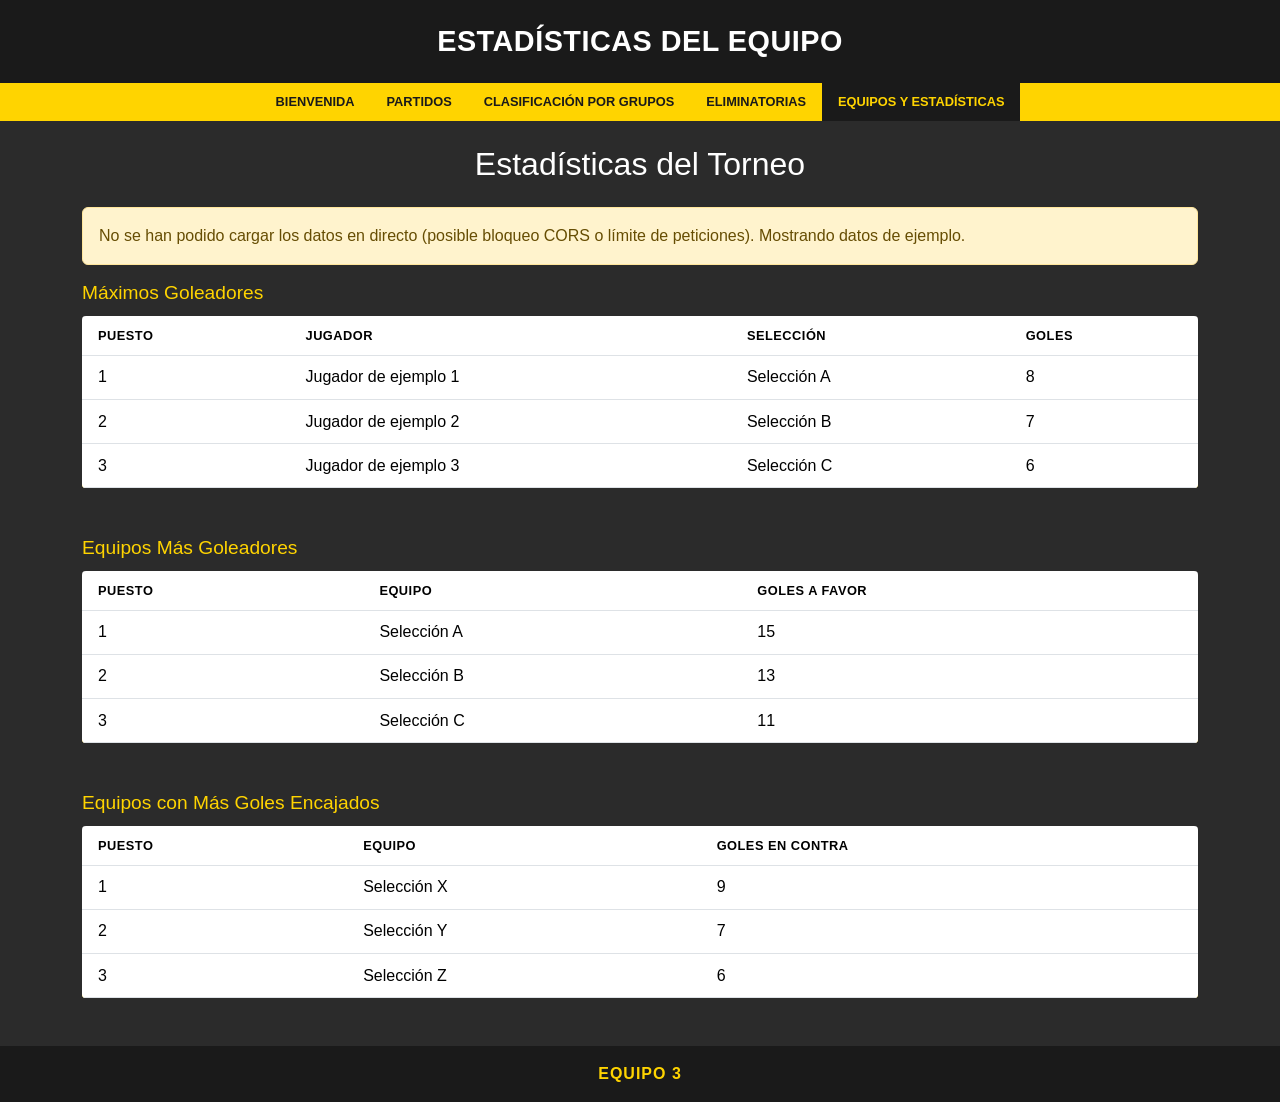
==== index.html @ 0c59fb2e "Add index.html" ====
<!DOCTYPE html>
<html lang="es">
<head>
  <meta charset="UTF-8">
  <meta name="viewport" content="width=device-width, initial-scale=1.0">
  <title>Estadísticas del Torneo | Full Stack FC</title>

  <!-- Bootstrap 5 -->
  <link href="https://cdn.jsdelivr.net/npm/bootstrap@5.3.3/dist/css/bootstrap.min.css" rel="stylesheet">
  <link rel="stylesheet" href="teamStatistics.css">
</head>
<body>

  <!-- Cabecera -->
  <header class="header-negro text-center py-4">
    <h1 class="fw-bold m-0">ESTADÍSTICAS DEL EQUIPO</h1>
  </header>

  <!-- Navegación -->
  <nav class="nav-amarilla">
    <ul class="nav justify-content-center flex-wrap">
      <li class="nav-item"><a class="nav-link" href="#">BIENVENIDA</a></li>
      <li class="nav-item"><a class="nav-link" href="#">PARTIDOS</a></li>
      <li class="nav-item"><a class="nav-link" href="#">CLASIFICACIÓN POR GRUPOS</a></li>
      <li class="nav-item"><a class="nav-link" href="#">ELIMINATORIAS</a></li>
      <li class="nav-item"><a class="nav-link active" href="#">EQUIPOS Y ESTADÍSTICAS</a></li>
    </ul>
  </nav>

  <main class="container my-4">

    <h2 class="titulo-seccion text-center mb-4">Estadísticas del Torneo</h2>

    <!-- Mensaje de estado / error -->
    <div id="mensaje-estado" class="alert alert-warning d-none" role="alert"></div>

    <!-- Máximos Goleadores -->
    <section class="mb-5">
      <h3 class="subtitulo"> Máximos Goleadores</h3>
      <div class="table-responsive">
        <table class="table tabla-estadisticas mb-0">
          <thead>
            <tr>
              <th>Puesto</th>
              <th>Jugador</th>
              <th>Selección</th>
              <th>Goles</th>
            </tr>
          </thead>
          <tbody id="tabla-goleadores">
            <!-- Filas generadas por JS -->
          </tbody>
        </table>
      </div>
    </section>

    <!-- Equipos Más Goleadores -->
    <section class="mb-5">
      <h3 class="subtitulo"> Equipos Más Goleadores</h3>
      <div class="table-responsive">
        <table class="table tabla-estadisticas mb-0">
          <thead>
            <tr>
              <th>Puesto</th>
              <th>Equipo</th>
              <th>Goles a favor</th>
            </tr>
          </thead>
          <tbody id="tabla-equipos-goleadores">
            <!-- Filas generadas por JS -->
          </tbody>
        </table>
      </div>
    </section>

    <!-- Equipos con Más Goles Encajados -->
    <section class="mb-5">
      <h3 class="subtitulo"> Equipos con Más Goles Encajados</h3>
      <div class="table-responsive">
        <table class="table tabla-estadisticas mb-0">
          <thead>
            <tr>
              <th>Puesto</th>
              <th>Equipo</th>
              <th>Goles en contra</th>
            </tr>
          </thead>
          <tbody id="tabla-equipos-encajados">
            <!-- Filas generadas por JS -->
          </tbody>
        </table>
      </div>
    </section>

  </main>

  <!-- Pie -->
  <footer class="footer-negro text-center py-3">
    EQUIPO 3
  </footer>

  <script src="teamStatistics.js"></script>
</body>
</html>
---- teamStatistics.css ----
:root {
  --negro: #1a1a1a;
  --amarillo: #ffd400;
  --gris-claro: #e0e0e0;
  --blanco: #ffffff;
}

body {
  background-color: #2b2b2b;
  font-family: 'Segoe UI', Arial, sans-serif;
  color: var(--blanco);
}

/* Cabecera */
.header-negro {
  background-color: var(--negro);
  color: var(--blanco);
}

.header-negro h1 {
  font-size: 1.8rem;
  letter-spacing: 0.5px;
}

/* Navegación */
.nav-amarilla {
  background-color: var(--amarillo);
}

.nav-amarilla .nav-link {
  color: var(--negro);
  font-weight: 700;
  font-size: 0.8rem;
  padding: 0.6rem 1rem;
}

.nav-amarilla .nav-link.active,
.nav-amarilla .nav-link:hover {
  background-color: var(--negro);
  color: var(--amarillo);
}

/* Título de sección */
.titulo-seccion {
  color: var(--blanco);
}

.subtitulo {
  color: var(--amarillo);
  font-size: 1.2rem;
  margin-bottom: 0.75rem;
}

/* Tabla de estadísticas */
.tabla-estadisticas {
  background-color: var(--blanco);
  color: var(--negro);
  border-radius: 4px;
  overflow: hidden;
}

.tabla-estadisticas thead {
  background-color: var(--negro);
  color: var(--blanco);
}

.tabla-estadisticas thead th {
  text-transform: uppercase;
  font-size: 0.8rem;
  letter-spacing: 0.5px;
}

.tabla-estadisticas tbody tr:nth-child(odd) {
  background-color: var(--amarillo);
}

.tabla-estadisticas tbody tr:nth-child(even) {
  background-color: var(--gris-claro);
}

.tabla-estadisticas td,
.tabla-estadisticas th {
  padding: 0.6rem 1rem;
  vertical-align: middle;
}

/* Pie */
.footer-negro {
  background-color: var(--negro);
  color: var(--amarillo);
  font-weight: 700;
  letter-spacing: 1px;
}
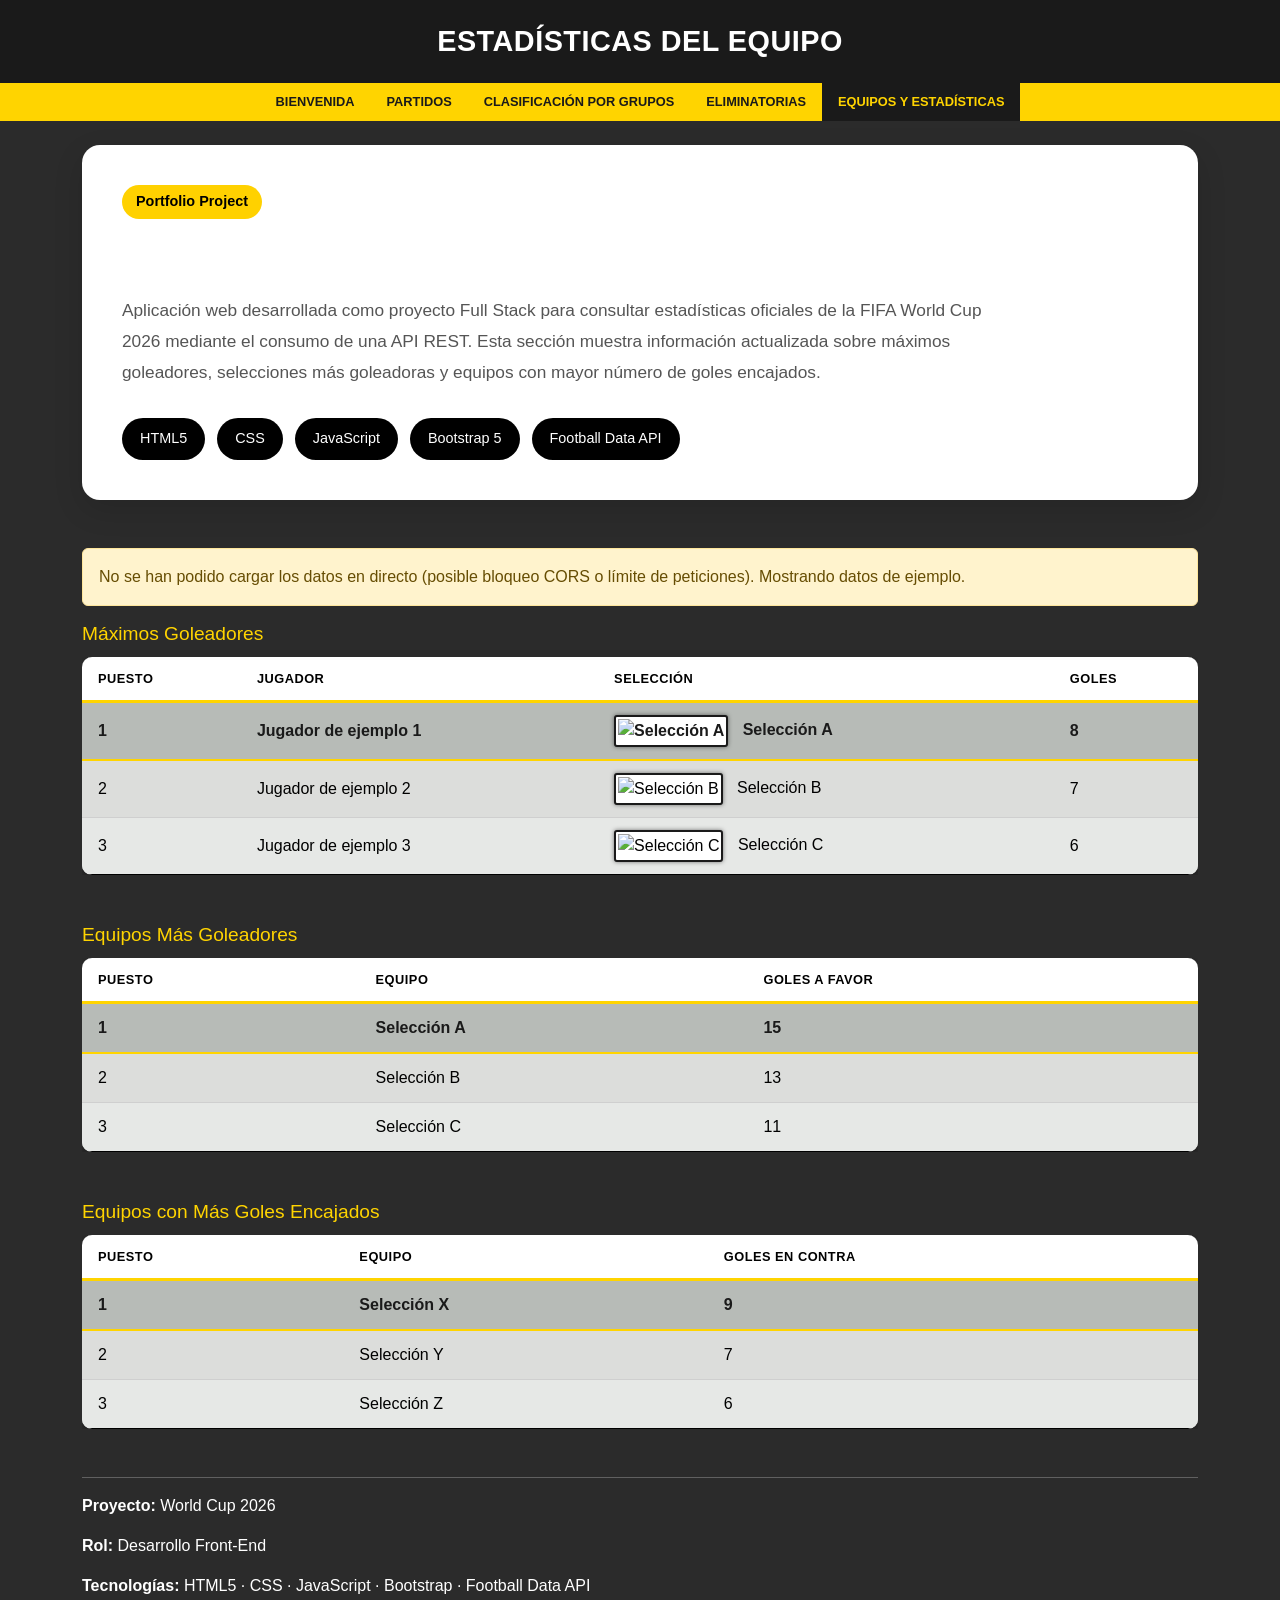
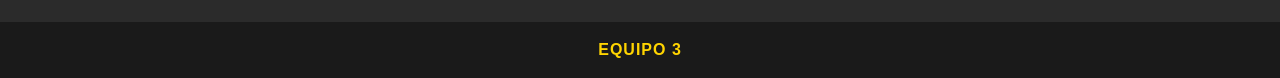
==== commit ed33cea2: "Añade sección de presentación del proyecto" ====
--- a/index.html
+++ b/index.html
@@ -29,8 +29,39 @@
 
   <main class="container my-4">
 
-    <h2 class="titulo-seccion text-center mb-4">Estadísticas del Torneo</h2>
+    <section class="project-intro mb-5">
 
+    <div class="project-card">
+
+        <span class="project-tag">Portfolio Project</span>
+
+        <h2>World Cup 2026 - Estadísticas del Torneo</h2>
+
+        <p class="project-description">
+
+            Aplicación web desarrollada como proyecto Full Stack para consultar
+            estadísticas oficiales de la FIFA World Cup 2026 mediante el consumo
+            de una API REST.
+
+            Esta sección muestra información actualizada sobre máximos goleadores,
+            selecciones más goleadoras y equipos con mayor número de goles
+            encajados.
+
+        </p>
+
+        <div class="tech-stack">
+
+            <span>HTML5</span>
+            <span>CSS</span>
+            <span>JavaScript</span>
+            <span>Bootstrap 5</span>
+            <span>Football Data API</span>
+
+        </div>
+
+    </div>
+
+</section>
     <!-- Mensaje de estado / error -->
     <div id="mensaje-estado" class="alert alert-warning d-none" role="alert"></div>
 
@@ -91,7 +122,30 @@
         </table>
       </div>
     </section>
+<section class="project-footer">
 
+    <hr>
+
+    <p>
+
+        <strong>Proyecto:</strong> World Cup 2026
+
+    </p>
+
+    <p>
+
+        <strong>Rol:</strong> Desarrollo Front-End
+
+    </p>
+
+    <p>
+
+        <strong>Tecnologías:</strong>
+        HTML5 · CSS · JavaScript · Bootstrap · Football Data API
+
+    </p>
+
+</section>
   </main>
 
   <!-- Pie -->
--- a/teamStatistics.css
+++ b/teamStatistics.css
@@ -1,7 +1,8 @@
 :root {
   --negro: #1a1a1a;
   --amarillo: #ffd400;
-  --gris-claro: #e0e0e0;
+  --gris-claro: #E6E8E6;
+  --gris-ganador: #c4c7c4;
   --blanco: #ffffff;
 }
 
@@ -53,11 +54,13 @@
 
 /* Tabla de estadísticas */
 .tabla-estadisticas {
-  background-color: var(--blanco);
+  background-color: var(--gris-claro);
   color: var(--negro);
-  border-radius: 4px;
+  border-radius: 10px;
   overflow: hidden;
-}
+  box-shadow: 0 4px 10px rgba(0,0,0,.25);
+}
+
 
 .tabla-estadisticas thead {
   background-color: var(--negro);
@@ -68,22 +71,47 @@
   text-transform: uppercase;
   font-size: 0.8rem;
   letter-spacing: 0.5px;
-}
-
-.tabla-estadisticas tbody tr:nth-child(odd) {
-  background-color: var(--amarillo);
-}
-
-.tabla-estadisticas tbody tr:nth-child(even) {
-  background-color: var(--gris-claro);
+  border-bottom: 3px solid var(--amarillo);
+}
+
+.tabla-estadisticas tbody tr:nth-child(odd) td {
+  background-color: #E6E8E6;
+}
+
+.tabla-estadisticas tbody tr:nth-child(even) td {
+  background-color: #DCDDDB;
+}
+
+.tabla-estadisticas tbody tr:hover {
+  background-color: #CFCFCD;
+  transition: background-color .2s ease;
+}
+.tabla-estadisticas tbody tr {
+    border-bottom: 1px solid #cfcfcf;
+}
+
+.tabla-estadisticas tbody tr:last-child {
+    border-bottom: none;
+}
+.tabla-estadisticas tbody tr:first-child {
+    font-weight: 700;
 }
 
 .tabla-estadisticas td,
 .tabla-estadisticas th {
-  padding: 0.6rem 1rem;
+  padding: 0.75rem 1rem;
   vertical-align: middle;
 }
-
+.tabla-estadisticas tbody tr:first-child,
+.tabla-estadisticas tbody tr:first-child td {
+  background-color: #bfc3bf !important;
+  font-weight: 700;
+}
+
+.tabla-estadisticas tbody tr:first-child td {
+  border-top: 2px solid var(--amarillo);
+  border-bottom: 2px solid var(--amarillo);
+}
 /* Pie */
 .footer-negro {
   background-color: var(--negro);
@@ -91,3 +119,109 @@
   font-weight: 700;
   letter-spacing: 1px;
 }
+.bandera {
+    width: 28px;
+    height: 20px;
+    margin-right: 10px;
+    vertical-align: middle;
+
+    /* marco más visible */
+    border: 2px solid #1a1a1a;
+    border-radius: 3px;
+
+    /* separación del fondo */
+    padding: 2px;
+    background-color: #ffffff;
+
+    /* efecto relieve */
+    box-shadow: 0 0 4px rgba(0,0,0,0.5);
+}
+.tabla-estadisticas tbody tr:first-child td {
+  background-color: #b7bbb7 !important;
+  color: #1a1a1a;
+}
+/*==============================
+    PRESENTACIÓN DEL PROYECTO
+===============================*/
+
+.project-card{
+
+    background:#ffffff;
+
+    border-radius:18px;
+
+    padding:40px;
+
+    box-shadow:0 10px 30px rgba(0,0,0,.12);
+
+    margin-bottom:40px;
+
+}
+
+.project-tag{
+
+    display:inline-block;
+
+    background:#FFD100;
+
+    color:#000;
+
+    font-weight:700;
+
+    padding:6px 14px;
+
+    border-radius:50px;
+
+    margin-bottom:18px;
+
+    font-size:.9rem;
+
+}
+
+.project-card h2{
+
+    font-size:2.1rem;
+
+    font-weight:700;
+
+    margin-bottom:18px;
+
+}
+
+.project-description{
+
+    color:#555;
+
+    font-size:1.08rem;
+
+    line-height:1.8;
+
+    max-width:900px;
+
+}
+
+.tech-stack{
+
+    margin-top:30px;
+
+    display:flex;
+
+    flex-wrap:wrap;
+
+    gap:12px;
+
+}
+
+.tech-stack span{
+
+    background:#000;
+
+    color:white;
+
+    padding:10px 18px;
+
+    border-radius:30px;
+
+    font-size:.9rem;
+
+}
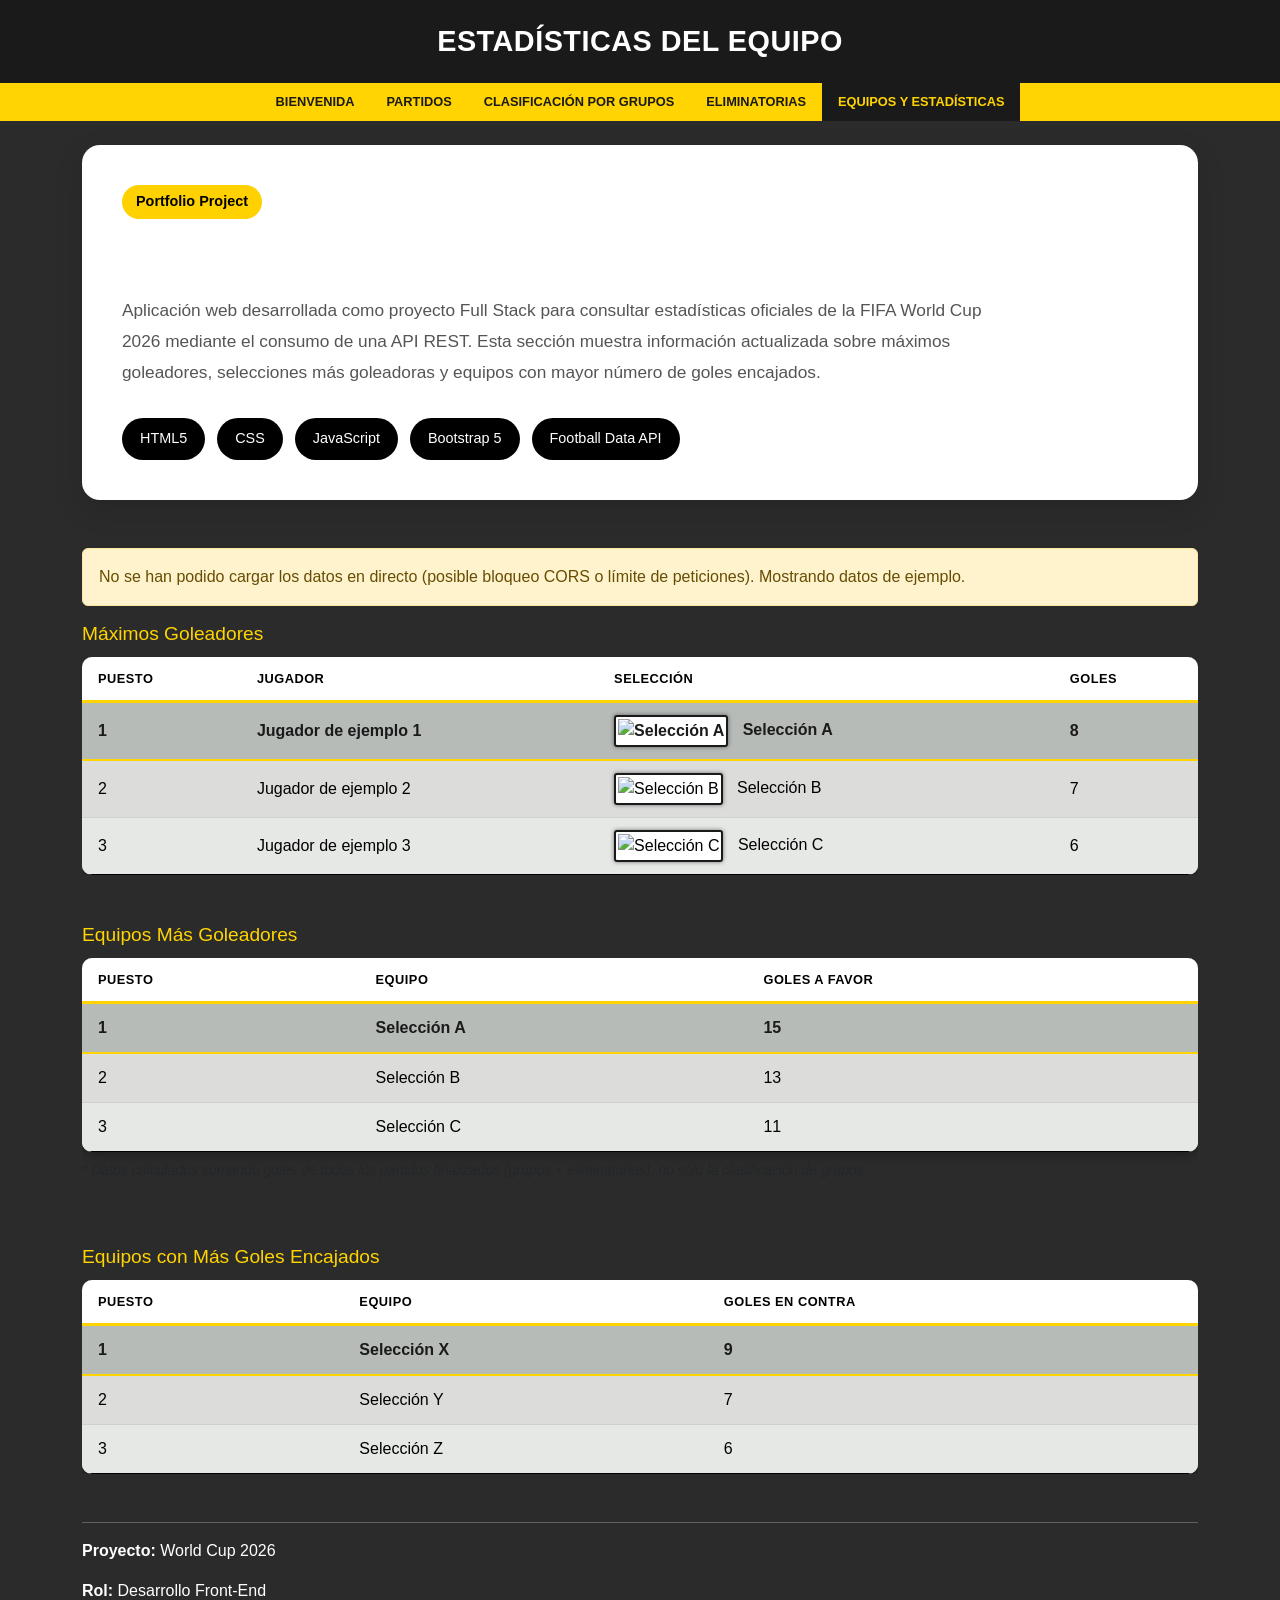
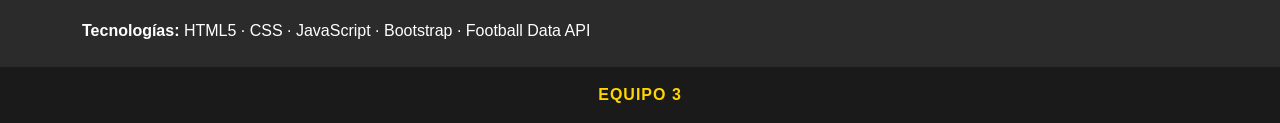
==== commit 3e50ad2a: "docs: add note clarifying goals include full tournament data" ====
--- a/index.html
+++ b/index.html
@@ -101,6 +101,10 @@
             <!-- Filas generadas por JS -->
           </tbody>
         </table>
+<p class="small text-muted fst-italic mt-2">
+  * Datos calculados sumando goles de todos los partidos finalizados
+  (grupos + eliminatorias), no solo la clasificación de grupos.
+</p>
       </div>
     </section>
 
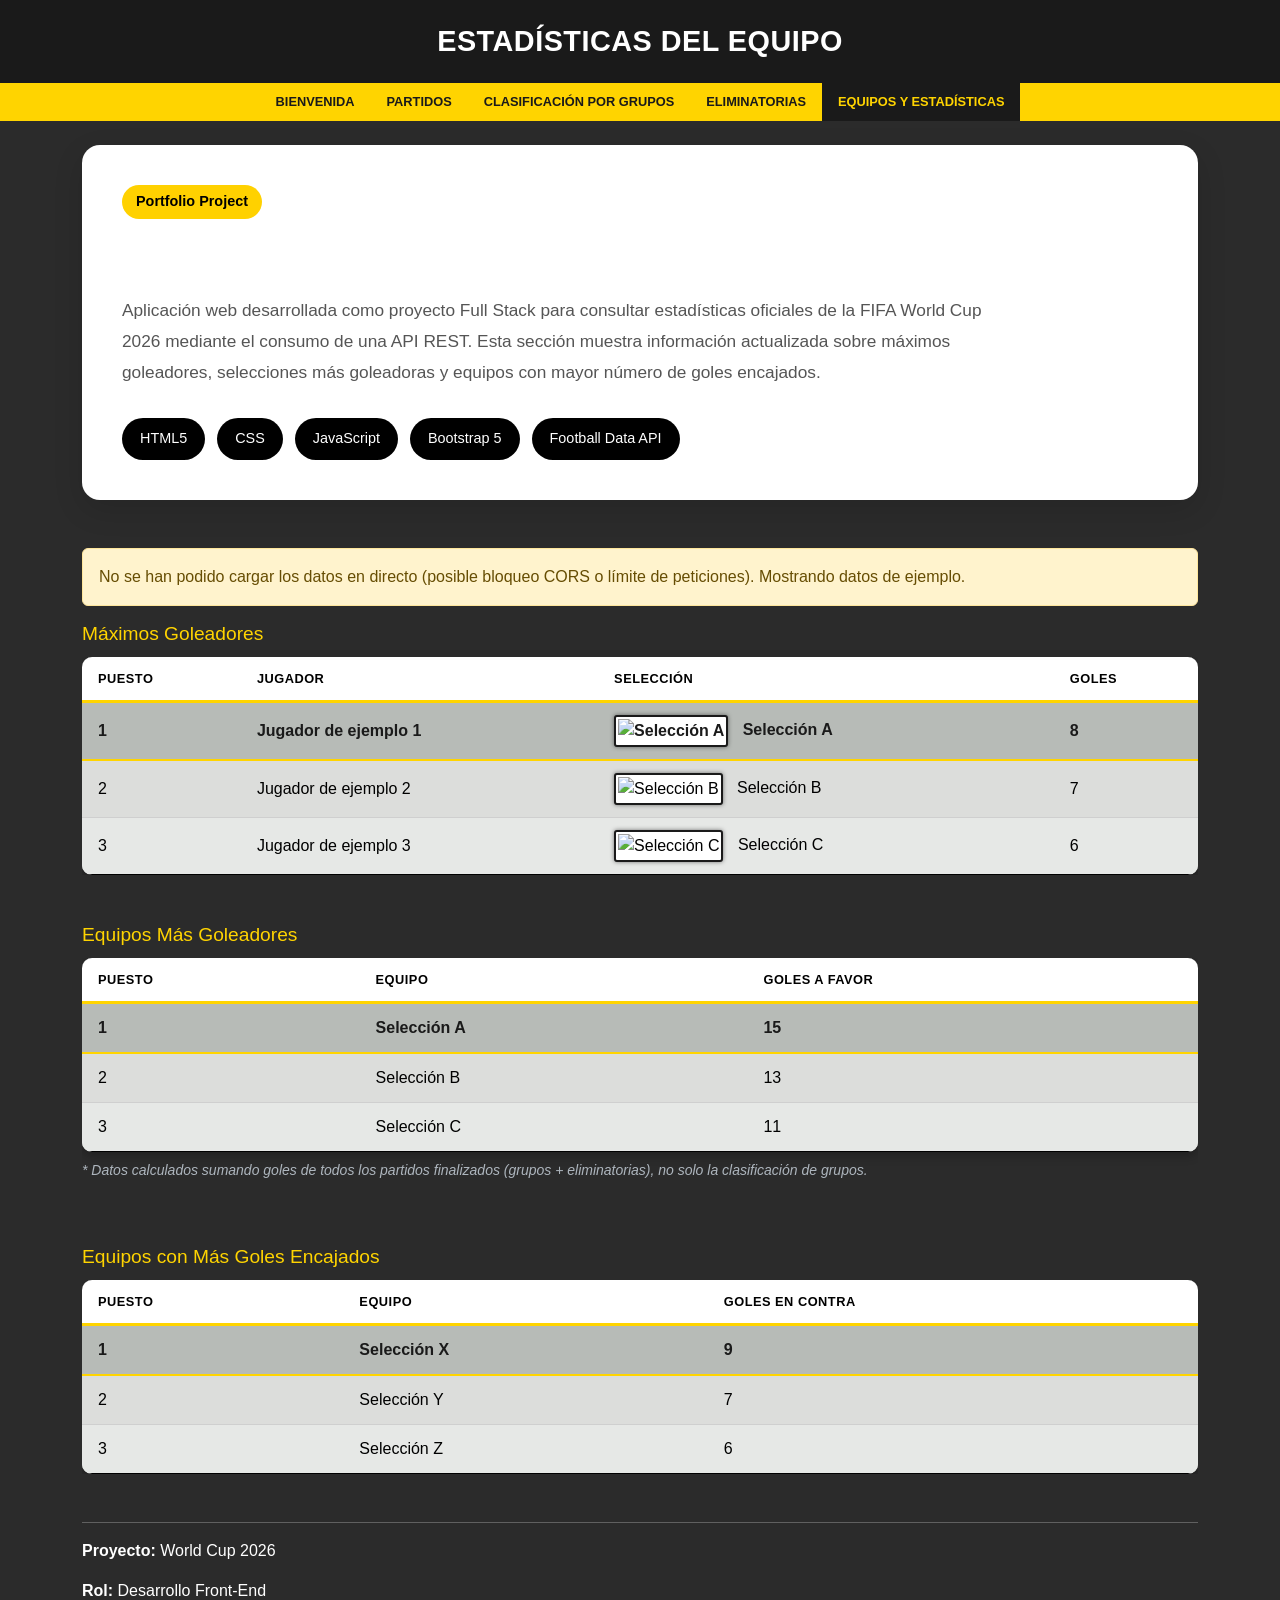
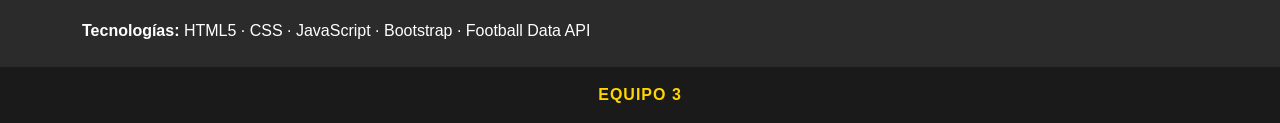
==== commit 77148941: "fix: improve note contrast on dark background" ====
--- a/index.html
+++ b/index.html
@@ -101,7 +101,7 @@
             <!-- Filas generadas por JS -->
           </tbody>
         </table>
-<p class="small text-muted fst-italic mt-2">
+<p class="small fst-italic mt-2" style="color: #adb5bd;">
   * Datos calculados sumando goles de todos los partidos finalizados
   (grupos + eliminatorias), no solo la clasificación de grupos.
 </p>
